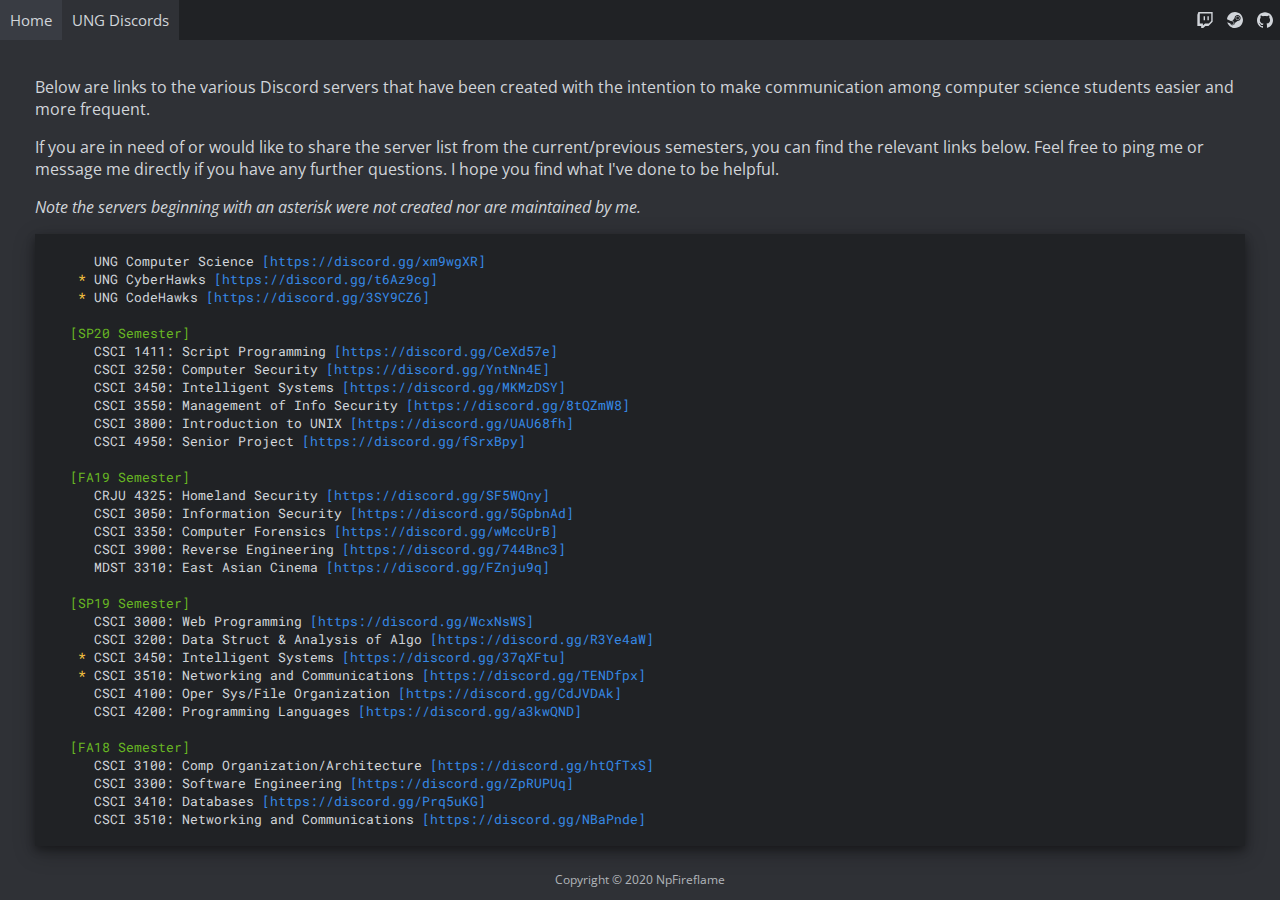
==== ung-discords/index.html @ 10e012e4 "Added simple Discord server list" ====
<html>
    <head>
        <meta charset="utf-8" />
        <meta name="viewport" content="width=device-width" />
        <title>UNG Discords ⋅ NpFireflame</title>
        <link rel="shortcut icon" href="/favicon.ico" />
        <link type="text/css" rel="stylesheet" charset="UTF-8" href="/css/default.css">
        <link href="https://fonts.googleapis.com/css?family=Open+Sans:300,600|Raleway:400,700&display=swap" rel="stylesheet">
        <link href="https://fonts.googleapis.com/css?family=Roboto+Mono:300&display=swap" rel="stylesheet">
    </head>
    <body>
        <nav>
            <div class="nav-content">
                <ul>
                    <div class="page-links">
                        <li><a href="/">Home</a></li>
                        <li><a href="/ung-discords/" class="active">UNG Discords</a></li>
                    </div>
                    <div class="social-media">
                        <li><a class="github-icon" title="Github" href="https://github.com/NpFireflame"></a></li>
                        <li><a class="steam-icon" title="Steam" href="https://steamcommunity.com/id/NpFireflame/"></a></li>
                        <li><a class="twitch-icon" title="Twitch" href="https://www.twitch.tv/NpFireflame"></a></li>
                   <!-- <li><a class="discord-icon" title="Discord" href="https://discord.gg/Q473zXZ"></a></li> -->
                   <!-- <li><a class="twitter-icon" title="Twitter" href="https://twitter.com/NpFireflame"></a></li> -->
                   <!-- <li><a class="youtube-icon" title="YouTube" href="https://www.youtube.com/user/NpFireflame"></a></li> -->
                   <!-- <li><a class="reddit-icon" title="Reddit" href="https://www.reddit.com/user/NpFireflame/"></a></li >-->
                    </div>
                </ul>
            </div>
        </nav>
        <div class="content-container">
            <p>Below are links to the various Discord servers that have been created with the intention to make communication among computer science students easier and more frequent.</p>
            <p>If you are in need of or would like to share the server list from the current/previous semesters, you can find the relevant links below. Feel free to ping me or message me directly if you have any further questions. I hope you find what I've done to be helpful.</p>
            <p><i>Note the servers beginning with an asterisk were not created nor are maintained by me.</i></p>
            <div style="padding-left: 35px; background-color: var(--header); box-shadow: 0 4px 8px 0 rgba(0, 0, 0, 0.3), 0 6px 20px 0 rgba(0, 0, 0, 0.3);">
                <pre class="monospaced">  
   UNG Computer Science <a href="https://discord.gg/xm9wgXR" style="color: #3689e6; text-decoration: none;">[https://discord.gg/xm9wgXR]</a>
 <span style="color: #f9c440;">*</span> UNG CyberHawks <a href="https://discord.gg/t6Az9cg" style="color: #3689e6; text-decoration: none;">[https://discord.gg/t6Az9cg]</a>
 <span style="color: #f9c440;">*</span> UNG CodeHawks <a href="https://discord.gg/3SY9CZ6" style="color: #3689e6; text-decoration: none;">[https://discord.gg/3SY9CZ6]</a>

<span style="color: #68b723;">[SP20 Semester]</span>
   CSCI 1411: Script Programming <a href="https://discord.gg/CeXd57e" style="color: #3689e6; text-decoration: none;">[https://discord.gg/CeXd57e]</a>
   CSCI 3250: Computer Security <a href="https://discord.gg/YntNn4E" style="color: #3689e6; text-decoration: none;">[https://discord.gg/YntNn4E]</a>
   CSCI 3450: Intelligent Systems <a href="https://discord.gg/MKMzDSY" style="color: #3689e6; text-decoration: none;">[https://discord.gg/MKMzDSY]</a>
   CSCI 3550: Management of Info Security <a href="https://discord.gg/8tQZmW8" style="color: #3689e6; text-decoration: none;">[https://discord.gg/8tQZmW8]</a>
   CSCI 3800: Introduction to UNIX <a href="https://discord.gg/UAU68fh" style="color: #3689e6; text-decoration: none;">[https://discord.gg/UAU68fh]</a>
   CSCI 4950: Senior Project <a href="https://discord.gg/fSrxBpy" style="color: #3689e6; text-decoration: none;">[https://discord.gg/fSrxBpy]</a>
   
<span style="color: #68b723;">[FA19 Semester]</span>
   CRJU 4325: Homeland Security <a href="https://discord.gg/SF5WQny" style="color: #3689e6; text-decoration: none;">[https://discord.gg/SF5WQny]</a>
   CSCI 3050: Information Security <a href="https://discord.gg/5GpbnAd" style="color: #3689e6; text-decoration: none;">[https://discord.gg/5GpbnAd]</a>
   CSCI 3350: Computer Forensics <a href="https://discord.gg/wMccUrB" style="color: #3689e6; text-decoration: none;">[https://discord.gg/wMccUrB]</a>
   CSCI 3900: Reverse Engineering <a href="https://discord.gg/744Bnc3" style="color: #3689e6; text-decoration: none;">[https://discord.gg/744Bnc3]</a>
   MDST 3310: East Asian Cinema <a href="https://discord.gg/FZnju9q" style="color: #3689e6; text-decoration: none;">[https://discord.gg/FZnju9q]</a>

<span style="color: #68b723;">[SP19 Semester]</span>
   CSCI 3000: Web Programming <a href="https://discord.gg/WcxNsWS" style="color: #3689e6; text-decoration: none;">[https://discord.gg/WcxNsWS]</a>
   CSCI 3200: Data Struct & Analysis of Algo <a href="https://discord.gg/R3Ye4aW" style="color: #3689e6; text-decoration: none;">[https://discord.gg/R3Ye4aW]</a>
 <span style="color: #f9c440;">*</span> CSCI 3450: Intelligent Systems <a href="https://discord.gg/37qXFtu" style="color: #3689e6; text-decoration: none;">[https://discord.gg/37qXFtu]</a>
 <span style="color: #f9c440;">*</span> CSCI 3510: Networking and Communications <a href="https://discord.gg/TENDfpx" style="color: #3689e6; text-decoration: none;">[https://discord.gg/TENDfpx]</a>
   CSCI 4100: Oper Sys/File Organization <a href="https://discord.gg/CdJVDAk" style="color: #3689e6; text-decoration: none;">[https://discord.gg/CdJVDAk]</a>
   CSCI 4200: Programming Languages <a href="https://discord.gg/a3kwQND" style="color: #3689e6; text-decoration: none;">[https://discord.gg/a3kwQND]</a>

<span style="color: #68b723;">[FA18 Semester]</span>
   CSCI 3100: Comp Organization/Architecture <a href="https://discord.gg/htQfTxS" style="color: #3689e6; text-decoration: none;">[https://discord.gg/htQfTxS]</a>
   CSCI 3300: Software Engineering <a href="https://discord.gg/ZpRUPUq" style="color: #3689e6; text-decoration: none;">[https://discord.gg/ZpRUPUq]</a>
   CSCI 3410: Databases <a href="https://discord.gg/Prq5uKG" style="color: #3689e6; text-decoration: none;">[https://discord.gg/Prq5uKG]</a>
   CSCI 3510: Networking and Communications <a href="https://discord.gg/NBaPnde" style="color: #3689e6; text-decoration: none;">[https://discord.gg/NBaPnde]</a>
                </pre>
            </div>
        </div>
        <footer>
            <div>
                <p>Copyright © 2020 NpFireflame</p>
            </div>
        </footer>
    </body>
</html>
---- css/default.css ----
:root {
    --background: #2F3136;
    --header: #202225;
    --header-hover: #393C43;
    --text-1: #D1D5DA;
    --font-header: 'Raleway', sans-serif;
    --font-body: 'Open Sans', sans-serif;
    --font-mono: 'Roboto Mono', monospace;
}

/*
:root {
    --background: #24292E;
    --header: #1D2125;
    --header-hover: #2F363D;
    --text-1: #D1D5DA;
    --font-header: 'Raleway', sans-serif;
    --font-body: 'Open Sans', sans-serif;
    --font-mono: 'Roboto Mono', monospace;
}
*/

body {
    color: var(--text-1);
    background-color: var(--background);
    box-sizing: border-box;
    font-family: var(--font-body);
    font-weight: 400;
    margin: 0;
    min-height: 100vh;
    overflow-x: hidden;
}

.nav-content ul {
    list-style-type: none;
    margin: 0;
    padding: 0;
    overflow: hidden;
    background-color: var(--header);
    position: fixed;
    left: 0;
    right: 0;
    top: 0;
    width: 100%;
}

.nav-content li {
    float: left;
}

.nav-content li a {
    display: block;
    color: var(--text-1);
    text-align: center;
    padding: 10px 10px;
    text-decoration: none;
    font-size: 15px;
}

.page-links li a:hover {
    background-color: var(--header-hover);
    color: var(--text-1);
}

.page-links a.active {
    background-color: var(--background);
    color: var(--text-1);
}

.page-links a.active:hover {
    background-color: var(--background);
    color: var(--text-1);
}

.social-media li {
    float: right;
    background-color: var(--header);
}

.welcome-splash {
    color: var(--text-1);
    font: 28px / 56px var(--font-header);
    margin: 0;
    text-align: center;
}

.content-container {
    padding-left: 35px;
    padding-right: 35px;
}

.monospaced {
    color: var(--text-1);
    font-family: var(--font-mono);
    font-size: 13px;
}

nav {
    padding-bottom: 60px;
}

footer {
    color: var(--text-1);
    display: flex;
    flex-wrap: nowrap;
    font-size: 12px;
    justify-content: center;
    text-align: center;
    align-items: center;
    position: absolute;
    left: 0;
    right: 0;
    bottom: 0;
    opacity: .8;
}

.social-media li{
    padding: 10px 5px;
}

.discord-icon {
    background: url(/images/light/discord_light.svg) no-repeat center center;
    background-size: 16px 16px;
}

.discord-icon:hover {
    background: url(/images/colored/discord_colored.svg) no-repeat center center;
    background-size: 16px 16px;
}

.github-icon {
    background: url(/images/light/github_light.svg) no-repeat center center;
    background-size: 16px 16px;
}

.github-icon:hover {
    background: url(/images/colored/github_colored.svg) no-repeat center center;
    background-size: 16px 16px;
}

.reddit-icon {
    background: url(/images/light/reddit_light.svg) no-repeat center center;
    background-size: 16px 16px;
}

.reddit-icon:hover {
    background: url(/images/colored/reddit_colored.svg) no-repeat center center;
    background-size: 16px 16px;
}

.steam-icon {
    background: url(/images/light/steam_light.svg) no-repeat center center;
    background-size: 16px 16px;
}

.steam-icon:hover {
    background: url(/images/colored/steam_colored.svg) no-repeat center center;
    background-size: 16px 16px;
}

.twitch-icon {
    background: url(/images/light/twitch_light.svg) no-repeat center center;
    background-size: 16px 16px;
}

.twitch-icon:hover {
    background: url(/images/colored/twitch_colored.svg) no-repeat center center;
    background-size: 16px 16px;
}

.twitter-icon {
    background: url(/images/light/twitter_light.svg) no-repeat center center;
    background-size: 16px 16px;
}

.twitter-icon:hover {
    background: url(/images/colored/twitter_colored.svg) no-repeat center center;
    background-size: 16px 16px;
}

.youtube-icon {
    background: url(/images/light/youtube_light.svg) no-repeat center center;
    background-size: 16px 16px;
}

.youtube-icon:hover {
    background: url(/images/colored/youtube_colored.svg) no-repeat center center;
    background-size: 16px 16px;
}
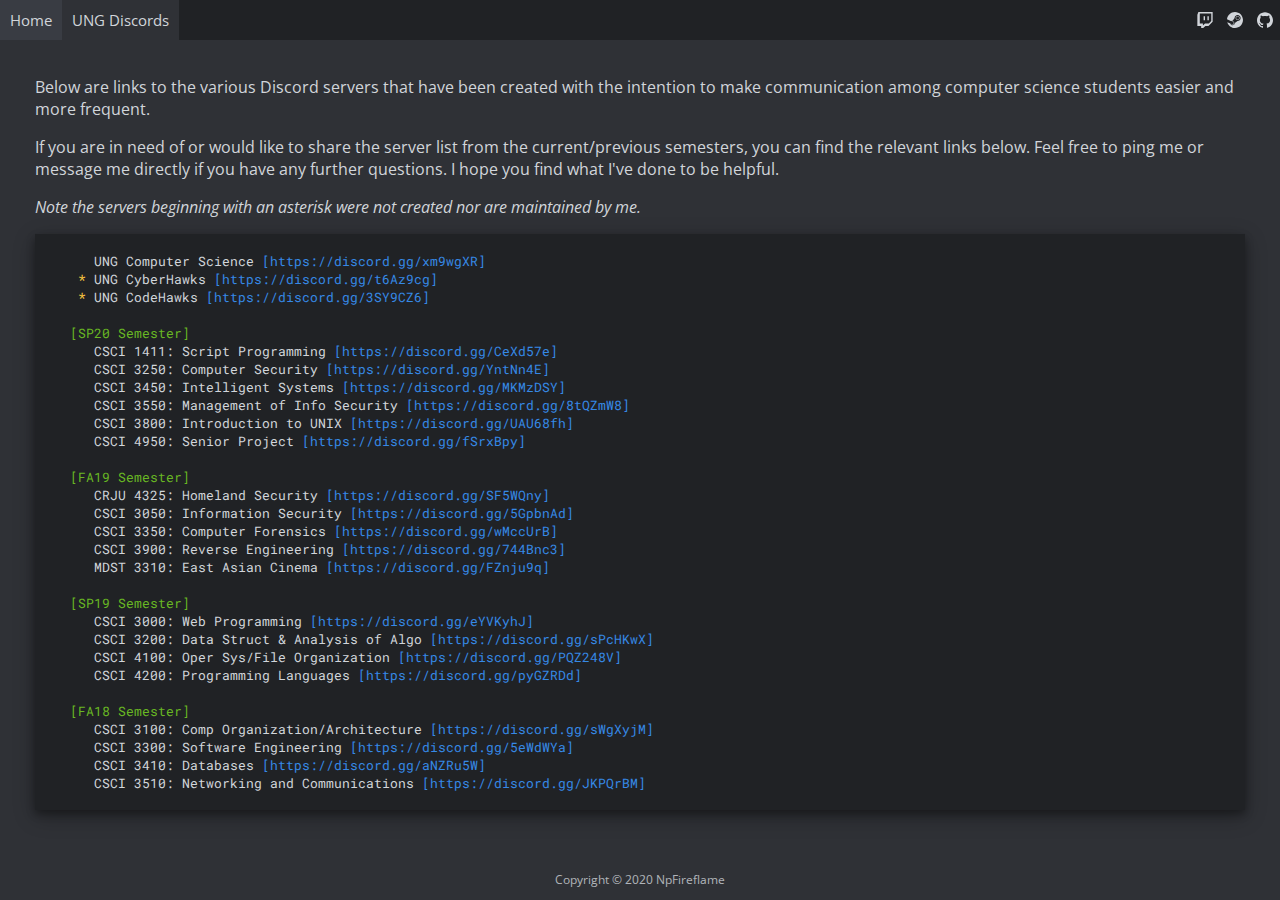
==== commit d351db37: "Updated server links" ====
--- a/ung-discords/index.html
+++ b/ung-discords/index.html
@@ -54,18 +54,16 @@
    MDST 3310: East Asian Cinema <a href="https://discord.gg/FZnju9q" style="color: #3689e6; text-decoration: none;">[https://discord.gg/FZnju9q]</a>
 
 <span style="color: #68b723;">[SP19 Semester]</span>
-   CSCI 3000: Web Programming <a href="https://discord.gg/WcxNsWS" style="color: #3689e6; text-decoration: none;">[https://discord.gg/WcxNsWS]</a>
-   CSCI 3200: Data Struct & Analysis of Algo <a href="https://discord.gg/R3Ye4aW" style="color: #3689e6; text-decoration: none;">[https://discord.gg/R3Ye4aW]</a>
- <span style="color: #f9c440;">*</span> CSCI 3450: Intelligent Systems <a href="https://discord.gg/37qXFtu" style="color: #3689e6; text-decoration: none;">[https://discord.gg/37qXFtu]</a>
- <span style="color: #f9c440;">*</span> CSCI 3510: Networking and Communications <a href="https://discord.gg/TENDfpx" style="color: #3689e6; text-decoration: none;">[https://discord.gg/TENDfpx]</a>
-   CSCI 4100: Oper Sys/File Organization <a href="https://discord.gg/CdJVDAk" style="color: #3689e6; text-decoration: none;">[https://discord.gg/CdJVDAk]</a>
-   CSCI 4200: Programming Languages <a href="https://discord.gg/a3kwQND" style="color: #3689e6; text-decoration: none;">[https://discord.gg/a3kwQND]</a>
+   CSCI 3000: Web Programming <a href="https://discord.gg/eYVKyhJ" style="color: #3689e6; text-decoration: none;">[https://discord.gg/eYVKyhJ]</a>
+   CSCI 3200: Data Struct & Analysis of Algo <a href="https://discord.gg/sPcHKwX" style="color: #3689e6; text-decoration: none;">[https://discord.gg/sPcHKwX]</a>
+   CSCI 4100: Oper Sys/File Organization <a href="https://discord.gg/PQZ248V" style="color: #3689e6; text-decoration: none;">[https://discord.gg/PQZ248V]</a>
+   CSCI 4200: Programming Languages <a href="https://discord.gg/pyGZRDd" style="color: #3689e6; text-decoration: none;">[https://discord.gg/pyGZRDd]</a>
 
 <span style="color: #68b723;">[FA18 Semester]</span>
-   CSCI 3100: Comp Organization/Architecture <a href="https://discord.gg/htQfTxS" style="color: #3689e6; text-decoration: none;">[https://discord.gg/htQfTxS]</a>
-   CSCI 3300: Software Engineering <a href="https://discord.gg/ZpRUPUq" style="color: #3689e6; text-decoration: none;">[https://discord.gg/ZpRUPUq]</a>
-   CSCI 3410: Databases <a href="https://discord.gg/Prq5uKG" style="color: #3689e6; text-decoration: none;">[https://discord.gg/Prq5uKG]</a>
-   CSCI 3510: Networking and Communications <a href="https://discord.gg/NBaPnde" style="color: #3689e6; text-decoration: none;">[https://discord.gg/NBaPnde]</a>
+   CSCI 3100: Comp Organization/Architecture <a href="https://discord.gg/sWgXyjM" style="color: #3689e6; text-decoration: none;">[https://discord.gg/sWgXyjM]</a>
+   CSCI 3300: Software Engineering <a href="https://discord.gg/5eWdWYa" style="color: #3689e6; text-decoration: none;">[https://discord.gg/5eWdWYa]</a>
+   CSCI 3410: Databases <a href="https://discord.gg/aNZRu5W" style="color: #3689e6; text-decoration: none;">[https://discord.gg/aNZRu5W]</a>
+   CSCI 3510: Networking and Communications <a href="https://discord.gg/JKPQrBM" style="color: #3689e6; text-decoration: none;">[https://discord.gg/JKPQrBM]</a>
                 </pre>
             </div>
         </div>
@@ -75,4 +73,4 @@
             </div>
         </footer>
     </body>
-</html>+</html>
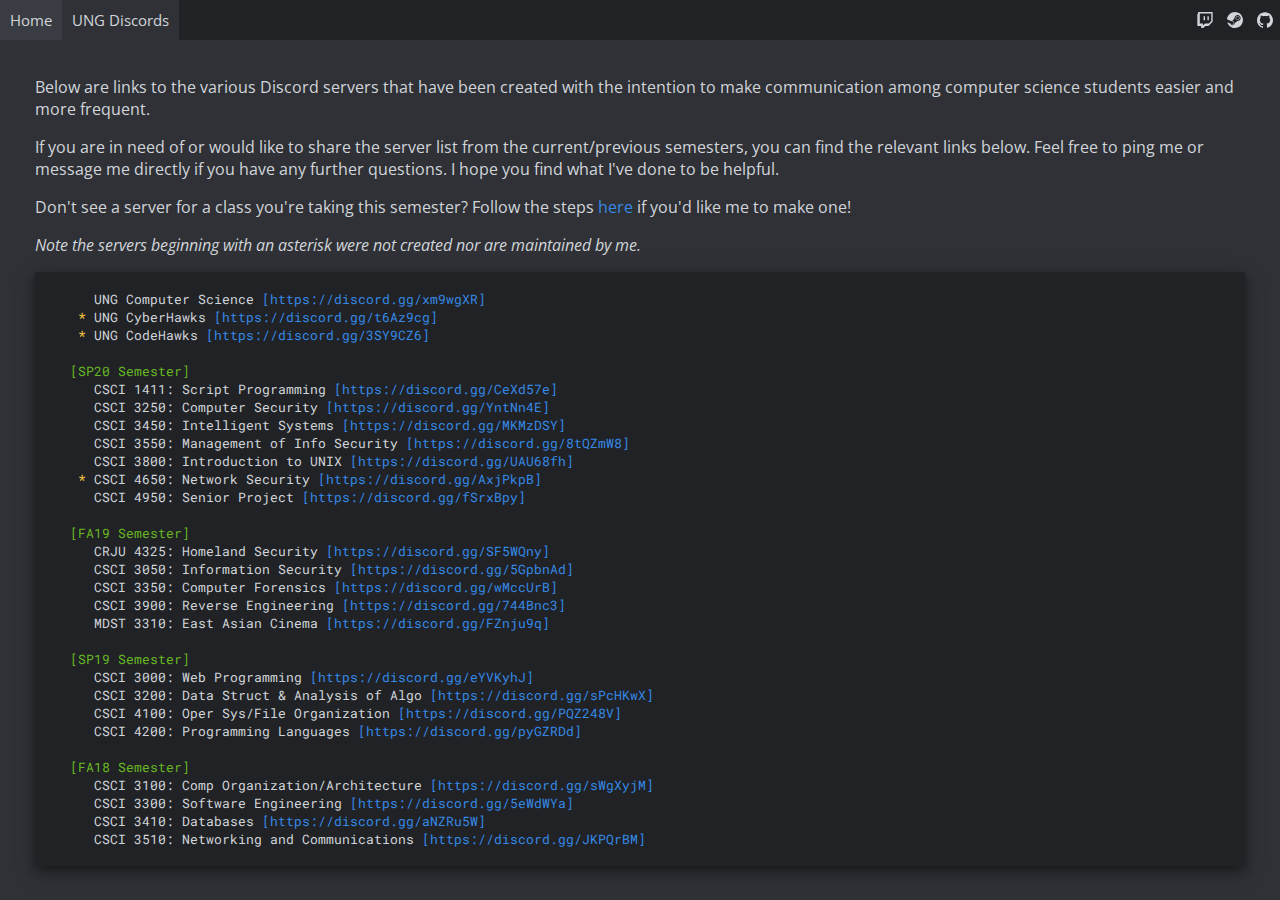
==== commit 31d6fb20: "Fixed mobile formatting for ung-discords." ====
--- a/ung-discords/index.html
+++ b/ung-discords/index.html
@@ -28,11 +28,12 @@
                 </ul>
             </div>
         </nav>
-        <div class="content-container">
+        <div class="content-container" style="display: inline-block">
             <p>Below are links to the various Discord servers that have been created with the intention to make communication among computer science students easier and more frequent.</p>
             <p>If you are in need of or would like to share the server list from the current/previous semesters, you can find the relevant links below. Feel free to ping me or message me directly if you have any further questions. I hope you find what I've done to be helpful.</p>
-            <p><i>Note the servers beginning with an asterisk were not created nor are maintained by me.</i></p>
-            <div style="padding-left: 35px; background-color: var(--header); box-shadow: 0 4px 8px 0 rgba(0, 0, 0, 0.3), 0 6px 20px 0 rgba(0, 0, 0, 0.3);">
+            <p>Don't see a server for a class you're taking this semester? Follow the steps <a href="/ung-discords/request/" style="color: #3689e6; text-decoration: none;">here</a> if you'd like me to make one!</p>
+            <p><i>Note the servers beginning with an asterisk were not created nor are maintained by me. </i></p>
+            <div style="padding-left: 35px; padding-right: 35px; background-color: var(--header); box-shadow: 0 4px 8px 0 rgba(0, 0, 0, 0.3), 0 6px 20px 0 rgba(0, 0, 0, 0.3);"> 
                 <pre class="monospaced">  
    UNG Computer Science <a href="https://discord.gg/xm9wgXR" style="color: #3689e6; text-decoration: none;">[https://discord.gg/xm9wgXR]</a>
  <span style="color: #f9c440;">*</span> UNG CyberHawks <a href="https://discord.gg/t6Az9cg" style="color: #3689e6; text-decoration: none;">[https://discord.gg/t6Az9cg]</a>
@@ -44,6 +45,7 @@
    CSCI 3450: Intelligent Systems <a href="https://discord.gg/MKMzDSY" style="color: #3689e6; text-decoration: none;">[https://discord.gg/MKMzDSY]</a>
    CSCI 3550: Management of Info Security <a href="https://discord.gg/8tQZmW8" style="color: #3689e6; text-decoration: none;">[https://discord.gg/8tQZmW8]</a>
    CSCI 3800: Introduction to UNIX <a href="https://discord.gg/UAU68fh" style="color: #3689e6; text-decoration: none;">[https://discord.gg/UAU68fh]</a>
+ <span style="color: #f9c440;">*</span> CSCI 4650: Network Security <a href="https://discord.gg/AxjPkpB" style="color: #3689e6; text-decoration: none;">[https://discord.gg/AxjPkpB]</a>
    CSCI 4950: Senior Project <a href="https://discord.gg/fSrxBpy" style="color: #3689e6; text-decoration: none;">[https://discord.gg/fSrxBpy]</a>
    
 <span style="color: #68b723;">[FA19 Semester]</span>
@@ -67,10 +69,12 @@
                 </pre>
             </div>
         </div>
+<!--
         <footer>
             <div>
                 <p>Copyright © 2020 NpFireflame</p>
             </div>
         </footer>
+-->
     </body>
 </html>
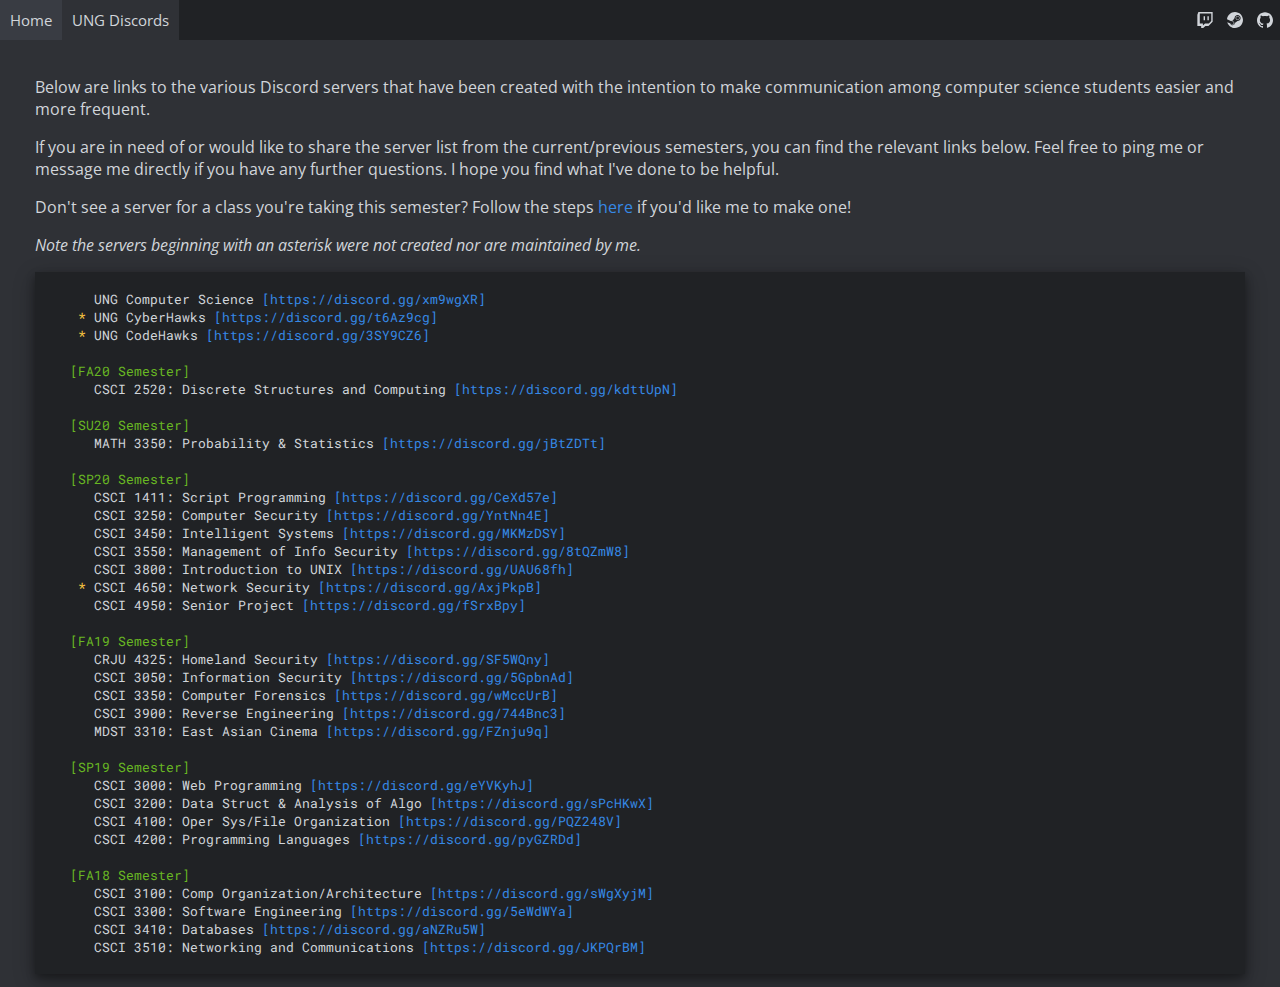
==== commit 3c6cd9bd: "Added CSCI 2520 to FA20" ====
--- a/ung-discords/index.html
+++ b/ung-discords/index.html
@@ -34,10 +34,17 @@
             <p>Don't see a server for a class you're taking this semester? Follow the steps <a href="/ung-discords/request/" style="color: #3689e6; text-decoration: none;">here</a> if you'd like me to make one!</p>
             <p><i>Note the servers beginning with an asterisk were not created nor are maintained by me. </i></p>
             <div style="padding-left: 35px; padding-right: 35px; background-color: var(--header); box-shadow: 0 4px 8px 0 rgba(0, 0, 0, 0.3), 0 6px 20px 0 rgba(0, 0, 0, 0.3);"> 
-                <pre class="monospaced">  
+                <pre class="monospaced" style="white-space: pre-wrap;">
+
    UNG Computer Science <a href="https://discord.gg/xm9wgXR" style="color: #3689e6; text-decoration: none;">[https://discord.gg/xm9wgXR]</a>
  <span style="color: #f9c440;">*</span> UNG CyberHawks <a href="https://discord.gg/t6Az9cg" style="color: #3689e6; text-decoration: none;">[https://discord.gg/t6Az9cg]</a>
  <span style="color: #f9c440;">*</span> UNG CodeHawks <a href="https://discord.gg/3SY9CZ6" style="color: #3689e6; text-decoration: none;">[https://discord.gg/3SY9CZ6]</a>
+
+<span style="color: #68b723;">[FA20 Semester]</span>
+   CSCI 2520: Discrete Structures and Computing <a href="https://discord.gg/kdttUpN" style="color: #3689e6; text-decoration: none;">[https://discord.gg/kdttUpN]</a>
+
+<span style="color: #68b723;">[SU20 Semester]</span>
+   MATH 3350: Probability & Statistics <a href="https://discord.gg/jBtZDTt" style="color: #3689e6; text-decoration: none;">[https://discord.gg/jBtZDTt]</a>
 
 <span style="color: #68b723;">[SP20 Semester]</span>
    CSCI 1411: Script Programming <a href="https://discord.gg/CeXd57e" style="color: #3689e6; text-decoration: none;">[https://discord.gg/CeXd57e]</a>
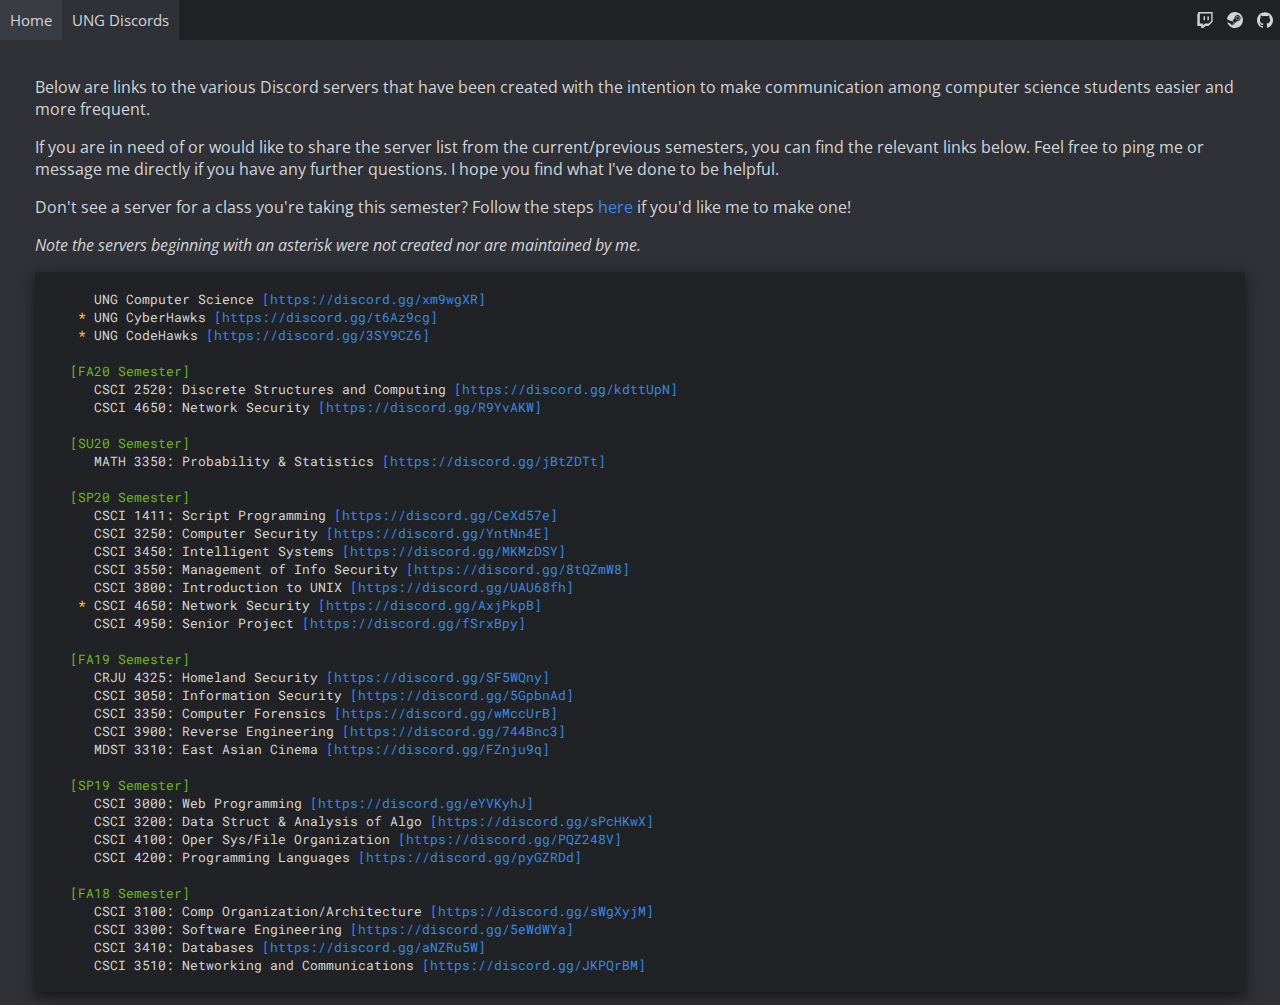
==== commit c13a608c: "Added CSCI 4650 to FA20" ====
--- a/ung-discords/index.html
+++ b/ung-discords/index.html
@@ -42,6 +42,7 @@
 
 <span style="color: #68b723;">[FA20 Semester]</span>
    CSCI 2520: Discrete Structures and Computing <a href="https://discord.gg/kdttUpN" style="color: #3689e6; text-decoration: none;">[https://discord.gg/kdttUpN]</a>
+   CSCI 4650: Network Security <a href="https://discord.gg/R9YvAKW" style="color: #3689e6; text-decoration: none;">[https://discord.gg/R9YvAKW]</a>
 
 <span style="color: #68b723;">[SU20 Semester]</span>
    MATH 3350: Probability & Statistics <a href="https://discord.gg/jBtZDTt" style="color: #3689e6; text-decoration: none;">[https://discord.gg/jBtZDTt]</a>
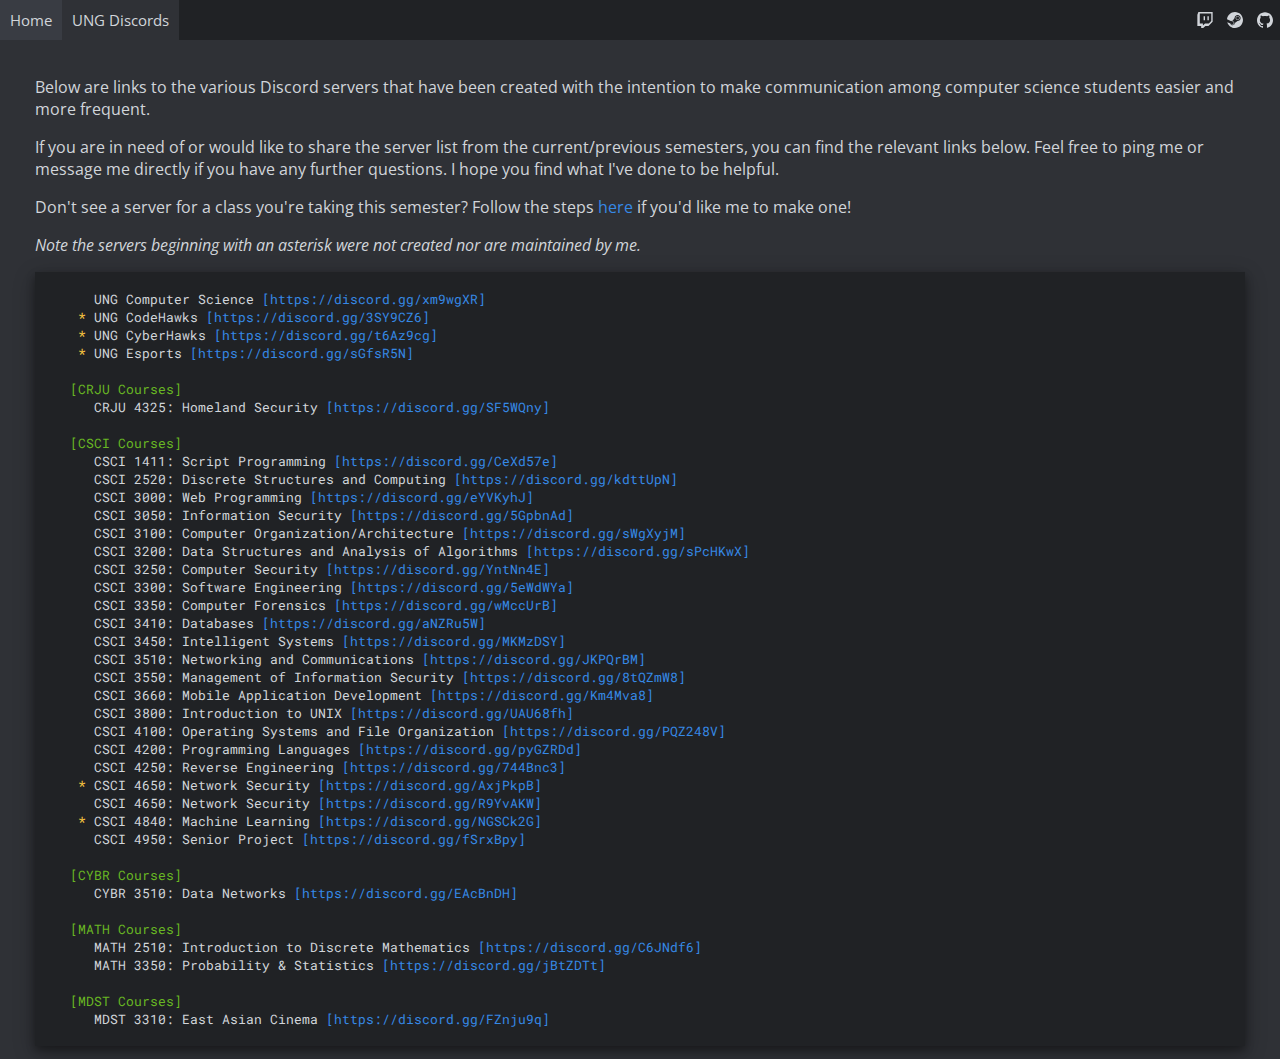
==== commit f6a96ccf: "Reformatted ung-discords to be more readable" ====
--- a/ung-discords/index.html
+++ b/ung-discords/index.html
@@ -36,44 +36,47 @@
             <div style="padding-left: 35px; padding-right: 35px; background-color: var(--header); box-shadow: 0 4px 8px 0 rgba(0, 0, 0, 0.3), 0 6px 20px 0 rgba(0, 0, 0, 0.3);"> 
                 <pre class="monospaced" style="white-space: pre-wrap;">
 
-   UNG Computer Science <a href="https://discord.gg/xm9wgXR" style="color: #3689e6; text-decoration: none;">[https://discord.gg/xm9wgXR]</a>
- <span style="color: #f9c440;">*</span> UNG CyberHawks <a href="https://discord.gg/t6Az9cg" style="color: #3689e6; text-decoration: none;">[https://discord.gg/t6Az9cg]</a>
- <span style="color: #f9c440;">*</span> UNG CodeHawks <a href="https://discord.gg/3SY9CZ6" style="color: #3689e6; text-decoration: none;">[https://discord.gg/3SY9CZ6]</a>
+   UNG Computer Science <a href="https://discord.gg/xm9wgXR" title="UNG Computer Science" style="color: #3689e6; text-decoration: none;">[https://discord.gg/xm9wgXR]</a>
+ <span style="color: #f9c440;">*</span> UNG CodeHawks <a href="https://discord.gg/3SY9CZ6" title="UNG CodeHawks" style="color: #3689e6; text-decoration: none;">[https://discord.gg/3SY9CZ6]</a>
+ <span style="color: #f9c440;">*</span> UNG CyberHawks <a href="https://discord.gg/t6Az9cg" title="UNG CyberHawks" style="color: #3689e6; text-decoration: none;">[https://discord.gg/t6Az9cg]</a>
+ <span style="color: #f9c440;">*</span> UNG Esports <a href="https://discord.gg/sGfsR5N" title="UNG Esports" style="color: #3689e6; text-decoration: none;">[https://discord.gg/sGfsR5N]</a>
 
-<span style="color: #68b723;">[FA20 Semester]</span>
-   CSCI 2520: Discrete Structures and Computing <a href="https://discord.gg/kdttUpN" style="color: #3689e6; text-decoration: none;">[https://discord.gg/kdttUpN]</a>
-   CSCI 4650: Network Security <a href="https://discord.gg/R9YvAKW" style="color: #3689e6; text-decoration: none;">[https://discord.gg/R9YvAKW]</a>
+<span style="color: #68b723;">[CRJU Courses]</span>
+   CRJU 4325: Homeland Security <a href="https://discord.gg/SF5WQny" title="CRJU 4325: Homeland Security" style="color: #3689e6; text-decoration: none;">[https://discord.gg/SF5WQny]</a>
 
-<span style="color: #68b723;">[SU20 Semester]</span>
-   MATH 3350: Probability & Statistics <a href="https://discord.gg/jBtZDTt" style="color: #3689e6; text-decoration: none;">[https://discord.gg/jBtZDTt]</a>
+<span style="color: #68b723;">[CSCI Courses]</span>
+   CSCI 1411: Script Programming <a href="https://discord.gg/CeXd57e" title="CSCI 1411: Script Programming" style="color: #3689e6; text-decoration: none;">[https://discord.gg/CeXd57e]</a>
+   CSCI 2520: Discrete Structures and Computing <a href="https://discord.gg/kdttUpN" title="CSCI 2520: Discrete Structures and Computing" style="color: #3689e6; text-decoration: none;">[https://discord.gg/kdttUpN]</a>
+   CSCI 3000: Web Programming <a href="https://discord.gg/eYVKyhJ" title="CSCI 3000: Web Programming" style="color: #3689e6; text-decoration: none;">[https://discord.gg/eYVKyhJ]</a>
+   CSCI 3050: Information Security <a href="https://discord.gg/5GpbnAd" title="CSCI 3050: Information Security" style="color: #3689e6; text-decoration: none;">[https://discord.gg/5GpbnAd]</a>
+   CSCI 3100: Computer Organization/Architecture <a href="https://discord.gg/sWgXyjM" title="CSCI 3100: Computer Organization/Architecture" style="color: #3689e6; text-decoration: none;">[https://discord.gg/sWgXyjM]</a>
+   CSCI 3200: Data Structures and Analysis of Algorithms <a href="https://discord.gg/sPcHKwX" title="CSCI 3200: Data Structures and Analysis of Algorithms" style="color: #3689e6; text-decoration: none;">[https://discord.gg/sPcHKwX]</a>
+   CSCI 3250: Computer Security <a href="https://discord.gg/YntNn4E" title="CSCI 3250: Computer Security" style="color: #3689e6; text-decoration: none;">[https://discord.gg/YntNn4E]</a>
+   CSCI 3300: Software Engineering <a href="https://discord.gg/5eWdWYa" title="CSCI 3300: Software Engineering" style="color: #3689e6; text-decoration: none;">[https://discord.gg/5eWdWYa]</a>
+   CSCI 3350: Computer Forensics <a href="https://discord.gg/wMccUrB" title="CSCI 3350: Computer Forensics" style="color: #3689e6; text-decoration: none;">[https://discord.gg/wMccUrB]</a>
+   CSCI 3410: Databases <a href="https://discord.gg/aNZRu5W" title="CSCI 3410: Databases" style="color: #3689e6; text-decoration: none;">[https://discord.gg/aNZRu5W]</a>
+   CSCI 3450: Intelligent Systems <a href="https://discord.gg/MKMzDSY" title="CSCI 3450: Intelligent Systems" style="color: #3689e6; text-decoration: none;">[https://discord.gg/MKMzDSY]</a>
+   CSCI 3510: Networking and Communications <a href="https://discord.gg/JKPQrBM" title="CSCI 3510: Networking and Communications" style="color: #3689e6; text-decoration: none;">[https://discord.gg/JKPQrBM]</a>
+   CSCI 3550: Management of Information Security <a href="https://discord.gg/8tQZmW8" title="CSCI 3550: Management of Information Security" style="color: #3689e6; text-decoration: none;">[https://discord.gg/8tQZmW8]</a>
+   CSCI 3660: Mobile Application Development <a href="https://discord.gg/Km4Mva8" title="CSCI 3660: Mobile Application Development" style="color: #3689e6; text-decoration: none;">[https://discord.gg/Km4Mva8]</a>
+   CSCI 3800: Introduction to UNIX <a href="https://discord.gg/UAU68fh" title="CSCI 3800: Introduction to UNIX" style="color: #3689e6; text-decoration: none;">[https://discord.gg/UAU68fh]</a>
+   CSCI 4100: Operating Systems and File Organization <a href="https://discord.gg/PQZ248V" title="CSCI 4100: Operating Systems and File Organization" style="color: #3689e6; text-decoration: none;">[https://discord.gg/PQZ248V]</a>
+   CSCI 4200: Programming Languages <a href="https://discord.gg/pyGZRDd" title="CSCI 4200: Programming Languages" style="color: #3689e6; text-decoration: none;">[https://discord.gg/pyGZRDd]</a>
+   CSCI 4250: Reverse Engineering <a href="https://discord.gg/744Bnc3" title="CSCI 4250: Reverse Engineering" style="color: #3689e6; text-decoration: none;">[https://discord.gg/744Bnc3]</a>
+ <span style="color: #f9c440;">*</span> CSCI 4650: Network Security <a href="https://discord.gg/AxjPkpB" title="CSCI 4650: Network Security" style="color: #3689e6; text-decoration: none;">[https://discord.gg/AxjPkpB]</a>
+   CSCI 4650: Network Security <a href="https://discord.gg/R9YvAKW" title="CSCI 4650: Network Security" style="color: #3689e6; text-decoration: none;">[https://discord.gg/R9YvAKW]</a>
+ <span style="color: #f9c440;">*</span> CSCI 4840: Machine Learning <a href="https://discord.gg/NGSCk2G" title="CSCI 4840: Machine Learning" style="color: #3689e6; text-decoration: none;">[https://discord.gg/NGSCk2G]</a>
+   CSCI 4950: Senior Project <a href="https://discord.gg/fSrxBpy" title="CSCI 4950: Senior Project" style="color: #3689e6; text-decoration: none;">[https://discord.gg/fSrxBpy]</a>
 
-<span style="color: #68b723;">[SP20 Semester]</span>
-   CSCI 1411: Script Programming <a href="https://discord.gg/CeXd57e" style="color: #3689e6; text-decoration: none;">[https://discord.gg/CeXd57e]</a>
-   CSCI 3250: Computer Security <a href="https://discord.gg/YntNn4E" style="color: #3689e6; text-decoration: none;">[https://discord.gg/YntNn4E]</a>
-   CSCI 3450: Intelligent Systems <a href="https://discord.gg/MKMzDSY" style="color: #3689e6; text-decoration: none;">[https://discord.gg/MKMzDSY]</a>
-   CSCI 3550: Management of Info Security <a href="https://discord.gg/8tQZmW8" style="color: #3689e6; text-decoration: none;">[https://discord.gg/8tQZmW8]</a>
-   CSCI 3800: Introduction to UNIX <a href="https://discord.gg/UAU68fh" style="color: #3689e6; text-decoration: none;">[https://discord.gg/UAU68fh]</a>
- <span style="color: #f9c440;">*</span> CSCI 4650: Network Security <a href="https://discord.gg/AxjPkpB" style="color: #3689e6; text-decoration: none;">[https://discord.gg/AxjPkpB]</a>
-   CSCI 4950: Senior Project <a href="https://discord.gg/fSrxBpy" style="color: #3689e6; text-decoration: none;">[https://discord.gg/fSrxBpy]</a>
-   
-<span style="color: #68b723;">[FA19 Semester]</span>
-   CRJU 4325: Homeland Security <a href="https://discord.gg/SF5WQny" style="color: #3689e6; text-decoration: none;">[https://discord.gg/SF5WQny]</a>
-   CSCI 3050: Information Security <a href="https://discord.gg/5GpbnAd" style="color: #3689e6; text-decoration: none;">[https://discord.gg/5GpbnAd]</a>
-   CSCI 3350: Computer Forensics <a href="https://discord.gg/wMccUrB" style="color: #3689e6; text-decoration: none;">[https://discord.gg/wMccUrB]</a>
-   CSCI 3900: Reverse Engineering <a href="https://discord.gg/744Bnc3" style="color: #3689e6; text-decoration: none;">[https://discord.gg/744Bnc3]</a>
-   MDST 3310: East Asian Cinema <a href="https://discord.gg/FZnju9q" style="color: #3689e6; text-decoration: none;">[https://discord.gg/FZnju9q]</a>
+<span style="color: #68b723;">[CYBR Courses]</span>
+   CYBR 3510: Data Networks <a href="https://discord.gg/EAcBnDH" title="CYBR 3510: Data Networks" style="color: #3689e6; text-decoration: none;">[https://discord.gg/EAcBnDH]</a>
 
-<span style="color: #68b723;">[SP19 Semester]</span>
-   CSCI 3000: Web Programming <a href="https://discord.gg/eYVKyhJ" style="color: #3689e6; text-decoration: none;">[https://discord.gg/eYVKyhJ]</a>
-   CSCI 3200: Data Struct & Analysis of Algo <a href="https://discord.gg/sPcHKwX" style="color: #3689e6; text-decoration: none;">[https://discord.gg/sPcHKwX]</a>
-   CSCI 4100: Oper Sys/File Organization <a href="https://discord.gg/PQZ248V" style="color: #3689e6; text-decoration: none;">[https://discord.gg/PQZ248V]</a>
-   CSCI 4200: Programming Languages <a href="https://discord.gg/pyGZRDd" style="color: #3689e6; text-decoration: none;">[https://discord.gg/pyGZRDd]</a>
+<span style="color: #68b723;">[MATH Courses]</span>
+   MATH 2510: Introduction to Discrete Mathematics <a href="https://discord.gg/C6JNdf6" title="MATH 2510: Introduction to Discrete Mathematics" style="color: #3689e6; text-decoration: none;">[https://discord.gg/C6JNdf6]</a>
+   MATH 3350: Probability & Statistics <a href="https://discord.gg/jBtZDTt" title="MATH 3350: Probability & Statistics" style="color: #3689e6; text-decoration: none;">[https://discord.gg/jBtZDTt]</a>
 
-<span style="color: #68b723;">[FA18 Semester]</span>
-   CSCI 3100: Comp Organization/Architecture <a href="https://discord.gg/sWgXyjM" style="color: #3689e6; text-decoration: none;">[https://discord.gg/sWgXyjM]</a>
-   CSCI 3300: Software Engineering <a href="https://discord.gg/5eWdWYa" style="color: #3689e6; text-decoration: none;">[https://discord.gg/5eWdWYa]</a>
-   CSCI 3410: Databases <a href="https://discord.gg/aNZRu5W" style="color: #3689e6; text-decoration: none;">[https://discord.gg/aNZRu5W]</a>
-   CSCI 3510: Networking and Communications <a href="https://discord.gg/JKPQrBM" style="color: #3689e6; text-decoration: none;">[https://discord.gg/JKPQrBM]</a>
+<span style="color: #68b723;">[MDST Courses]</span>
+   MDST 3310: East Asian Cinema <a href="https://discord.gg/FZnju9q" title="MDST 3310: East Asian Cinema" style="color: #3689e6; text-decoration: none;">[https://discord.gg/FZnju9q]</a>
                 </pre>
             </div>
         </div>
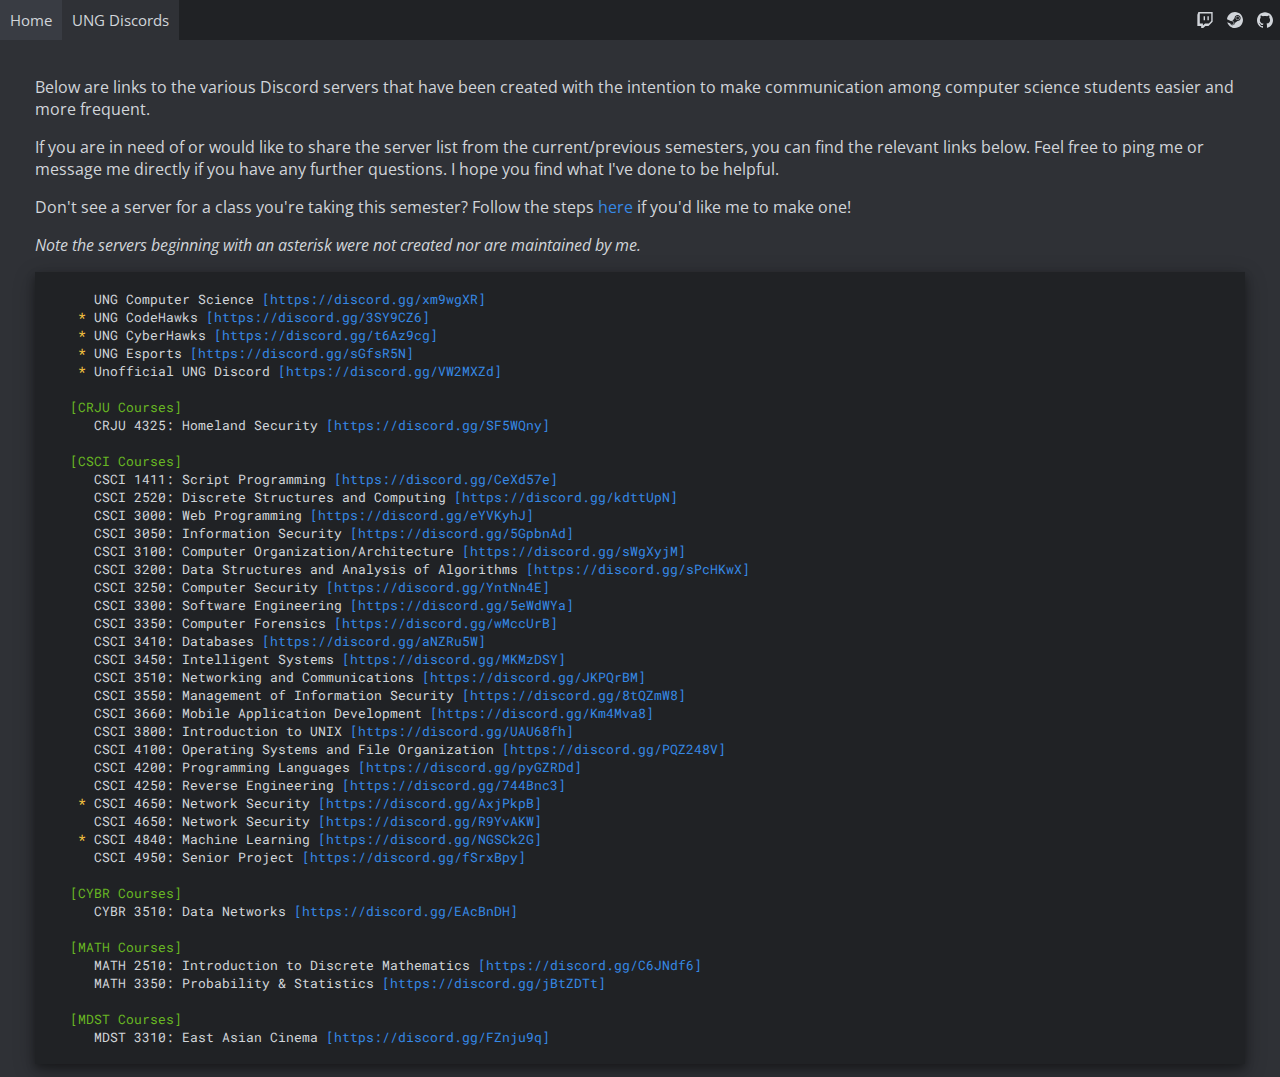
==== commit 4a76620c: "Added "Unofficial UNG Discord"" ====
--- a/ung-discords/index.html
+++ b/ung-discords/index.html
@@ -40,6 +40,7 @@
  <span style="color: #f9c440;">*</span> UNG CodeHawks <a href="https://discord.gg/3SY9CZ6" title="UNG CodeHawks" style="color: #3689e6; text-decoration: none;">[https://discord.gg/3SY9CZ6]</a>
  <span style="color: #f9c440;">*</span> UNG CyberHawks <a href="https://discord.gg/t6Az9cg" title="UNG CyberHawks" style="color: #3689e6; text-decoration: none;">[https://discord.gg/t6Az9cg]</a>
  <span style="color: #f9c440;">*</span> UNG Esports <a href="https://discord.gg/sGfsR5N" title="UNG Esports" style="color: #3689e6; text-decoration: none;">[https://discord.gg/sGfsR5N]</a>
+ <span style="color: #f9c440;">*</span> Unofficial UNG Discord <a href="https://discord.gg/VW2MXZd" title="Unofficial UNG Discord" style="color: #3689e6; text-decoration: none;">[https://discord.gg/VW2MXZd]</a>
 
 <span style="color: #68b723;">[CRJU Courses]</span>
    CRJU 4325: Homeland Security <a href="https://discord.gg/SF5WQny" title="CRJU 4325: Homeland Security" style="color: #3689e6; text-decoration: none;">[https://discord.gg/SF5WQny]</a>
